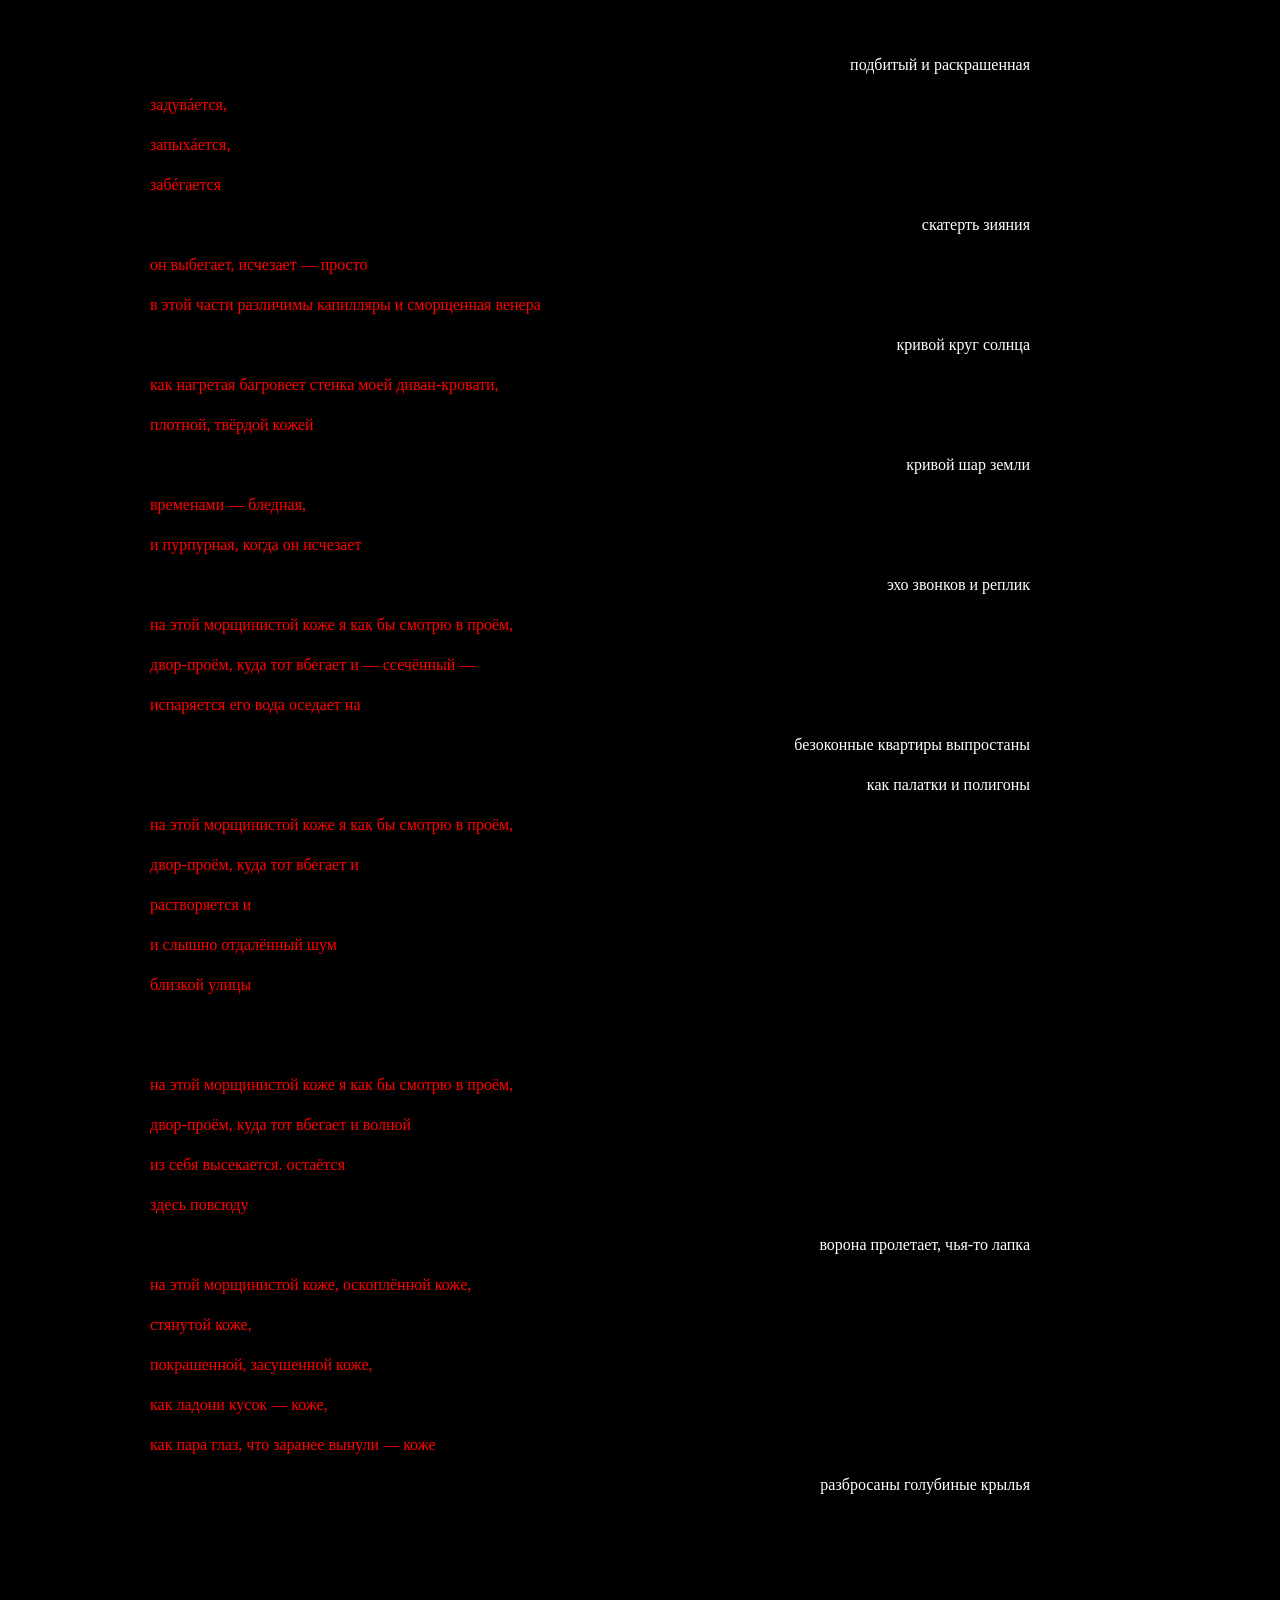
==== index1.html @ 028adfce "commit" ====
<!DOCTYPE html>
<html lang="en">
    <head>
        <meta charset="UTF-8" />
        <meta name="viewpoint" content="width=device-width, initial-scale=1.0" />
        <title>Обратка</title>
        <link rel="stylesheet" href="./styles1.css" />
    </head>
    <body>
        <p style="text-align: right;">подбитый и раскрашенная</p>
        <p></p>
        <p1>задувáется,</p1>
        <p></p>
        <p1>запыхáется,</p1>
        <p></p>
         <p1>забéгается</p1>
         <p></p>
         <p style="text-align: right;">скатерть зияния</p>
         <p></p>
         <p1>он выбегает, исчезает — просто</p1>
         <p></p>
         <p></p>
        <p1>в этой части различимы капилляры и сморщенная венера</p1>
        <p></p>
         <p style="text-align: right;">кривой круг солнца</p>
         <p></p>
         <p1>как нагретая багровеет стенка моей диван-кровати,</p1>
         <p></p>
         <p1>плотной, твёрдой кожей</p1>
         <p></p>
         <p style="text-align: right;">кривой шар земли</p>
         <p></p>
         <p1>временами — бледная,</p1>
         <p></p>
         <p1>и пурпурная, когда он исчезает</p1>
         <p></p>
         <p style="text-align: right;">эхо звонков и реплик</p>
         <p></p>
         <p1>на этой морщинистой коже я как бы смотрю в проём,</p1>
         <p></p>
         <p1>двор-проём, куда тот вбегает и — ссечённый —</p1>
         <p></p>
         <p1>испаряется  его вода оседает на </p1>
         <p></p>
         <p style="text-align: right;">безоконные квартиры выпростаны</p>
          <p></p>
          <p style="text-align: right;">как палатки и полигоны</p>
         <p></p>
         <p1>на этой морщинистой коже я как бы смотрю в проём,</p1>
         <p></p>
         <p1>двор-проём, куда тот вбегает и </p1>
         <p></p>
         <p1>растворяется и </p1>
         <p></p>
         <p1>и слышно отдалённый шум</p1>
         <p></p>
         <p1>близкой улицы</p1>
         <p style="color: black;"> _</p>
         <p style="color: black;"> _</p>
         <p2>на этой морщинистой коже я как бы смотрю в проём,</p2>
         <p></p>
         <p2>двор-проём, куда тот вбегает и волной </p2>
         <p></p>
         <p2>из себя высекается. остаётся </p2>
         <p></p>
         <p2>здесь повсюду</p2>
         <p></p>
         <p style="text-align: right;">ворона пролетает, чья-то лапка</p>
         <p></p>
         <p2>на этой морщинистой коже, оскоплённой коже,</p2>
         <p></p>
         <p2>стянутой коже, </p2>
         <p></p>
         <p2>покрашенной, засушенной коже,</p2>
         <p></p>
         <p2>как ладони кусок — коже,</p2>
         <p></p>
         <p2>как пара глаз, что заранее вынули — коже</p2>
         <p></p>
         <p style="text-align: right;">разбросаны голубиные крылья</p>
         <p></p>
    </body>
</html>
---- styles1.css ----
* {
margin-top: 30px;
margin-bottom: 10px;
margin-left: 50px;
margin-right: 30px;
}


@keyframes blur-in-out {
0%, 100% {
filter: blur(0px);
text-shadow: 0 0 10px #fff;
opacity: 1;
}
25% {
filter: blur(2,5px);
 opacity: 0.5;
}
50% {
text-shadow: 0 0 10px #fff;
filter: blur(2,5px);
 opacity: 0;
}
25% {
filter: blur(2,5px);
 opacity: 0.5;
}
100% {
    text-shadow: 0 0 10px #fff;
    opacity: 1;
}
}


@-webkit-keyframes blur {
    100%, 0% {
        filter: blur(5px);
        text-shadow: 0 0 10px #ff0000;
        opacity: 0;
    }
    25% {
        filter: blur(2.5px);
        opacity: 0.5;
    }
    50% {
        filter: blur(0px);
        text-shadow: 0 0 10px #ff0000;
        opacity: 0.9;
    }
    75% {
        filter: blur(2.5px);
        opacity: 0.5;
    }
    100% {
        filter: blur(5px);
        text-shadow: 0 0 10px #ff0000;
        opacity: 0;
    }
}

@-webkit-keyframes blur1 {
    100%, 0% {
        filter: blur(0px);
        text-shadow: 0 0 10px #fff;
        opacity: 1;
    }
    25% {
        filter: blur(2,5px);
        opacity: 0;
    }
    50% {
        filter: blur(0px);
        text-shadow: 0 0 10px #fff;
        opacity: 1;
    }
    75% {
        filter: blur(2,5px);
        opacity: 0;
    }
    100% {
        filter: blur(0px);
        text-shadow: 0 0 10px #fff;
        opacity: 1;
    }
}


p1 {
    color: rgb(255, 0, 0);
    animation: blur-in-out 20s ease-in-out infinite;
}

p {
    color: rgb(255, 255, 255);
    -webkit-animation: blur 20s ease-in-out infinite;
}

p2 {
    color: rgb(255, 0, 0);
    animation: blur1 30s ease-in-out infinite;
}

body{
    background-color: rgb(0, 0, 0);
    width: 75vw;
    height: 200vh;
    justify-content: center;
    row-gap: 5px;
    text-indent: 50px;
    font-family: verdana;
    line-height: 10px;
    font-size: medium;
}
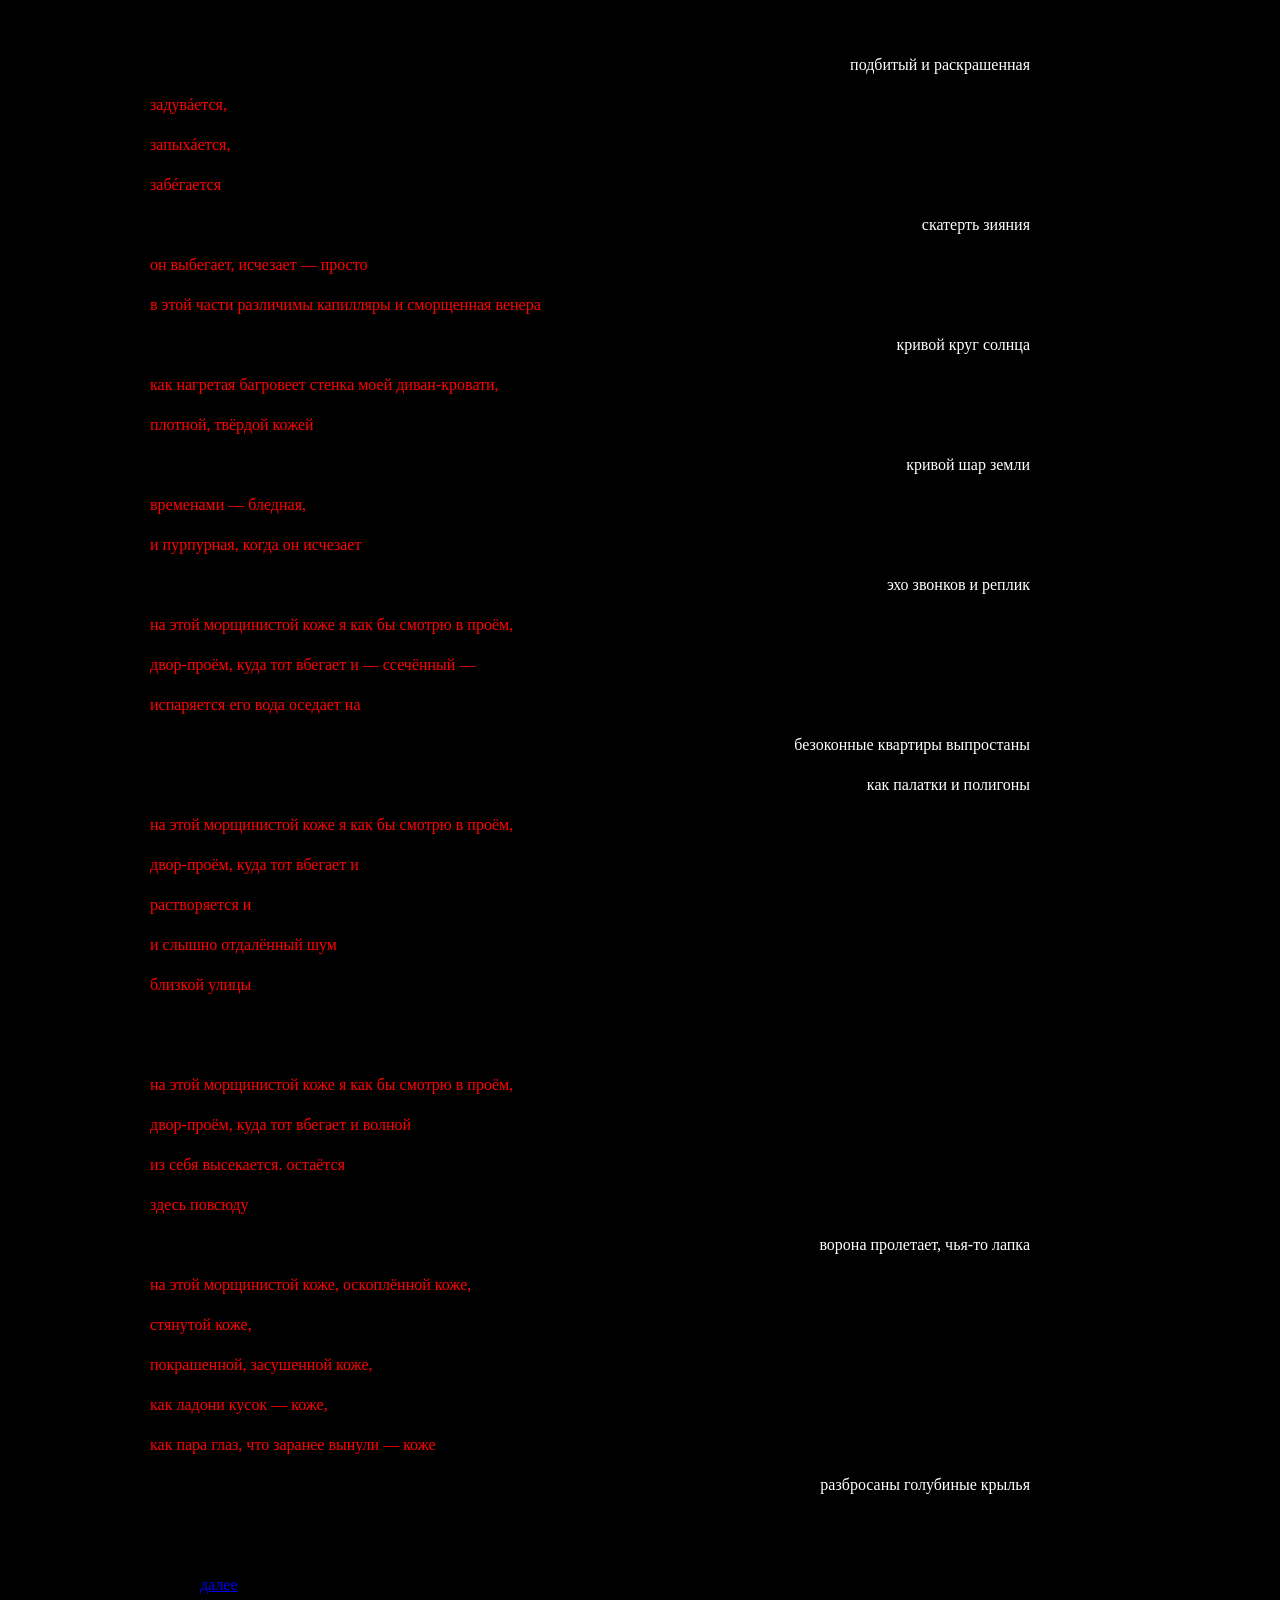
==== commit 2de196d6: "commit" ====
--- a/index1.html
+++ b/index1.html
@@ -79,5 +79,8 @@
          <p></p>
          <p style="text-align: right;">разбросаны голубиные крылья</p>
          <p></p>
+         <p style="color: black;"> _</p>
+         <p style="color: black;"> _</p>
+         <p2 style="color: azure;"><a href="index2.html">далее</a></p2>
     </body>
 </html>
--- a/styles1.css
+++ b/styles1.css
@@ -10,7 +10,7 @@
 @keyframes blur-in-out {
 0%, 100% {
 filter: blur(0px);
-text-shadow: 0 0 10px #fff;
+
 opacity: 1;
 }
 25% {
@@ -18,8 +18,8 @@
  opacity: 0.5;
 }
 50% {
-text-shadow: 0 0 10px #fff;
-filter: blur(2,5px);
+
+filter: blur(5px);
  opacity: 0;
 }
 25% {
@@ -27,7 +27,8 @@
  opacity: 0.5;
 }
 100% {
-    text-shadow: 0 0 10px #fff;
+
+    filter: blur(0px);
     opacity: 1;
 }
 }
@@ -36,7 +37,7 @@
 @-webkit-keyframes blur {
     100%, 0% {
         filter: blur(5px);
-        text-shadow: 0 0 10px #ff0000;
+
         opacity: 0;
     }
     25% {
@@ -45,7 +46,7 @@
     }
     50% {
         filter: blur(0px);
-        text-shadow: 0 0 10px #ff0000;
+
         opacity: 0.9;
     }
     75% {
@@ -54,7 +55,7 @@
     }
     100% {
         filter: blur(5px);
-        text-shadow: 0 0 10px #ff0000;
+
         opacity: 0;
     }
 }
@@ -62,7 +63,7 @@
 @-webkit-keyframes blur1 {
     100%, 0% {
         filter: blur(0px);
-        text-shadow: 0 0 10px #fff;
+
         opacity: 1;
     }
     25% {
@@ -71,7 +72,7 @@
     }
     50% {
         filter: blur(0px);
-        text-shadow: 0 0 10px #fff;
+
         opacity: 1;
     }
     75% {
@@ -80,7 +81,7 @@
     }
     100% {
         filter: blur(0px);
-        text-shadow: 0 0 10px #fff;
+
         opacity: 1;
     }
 }
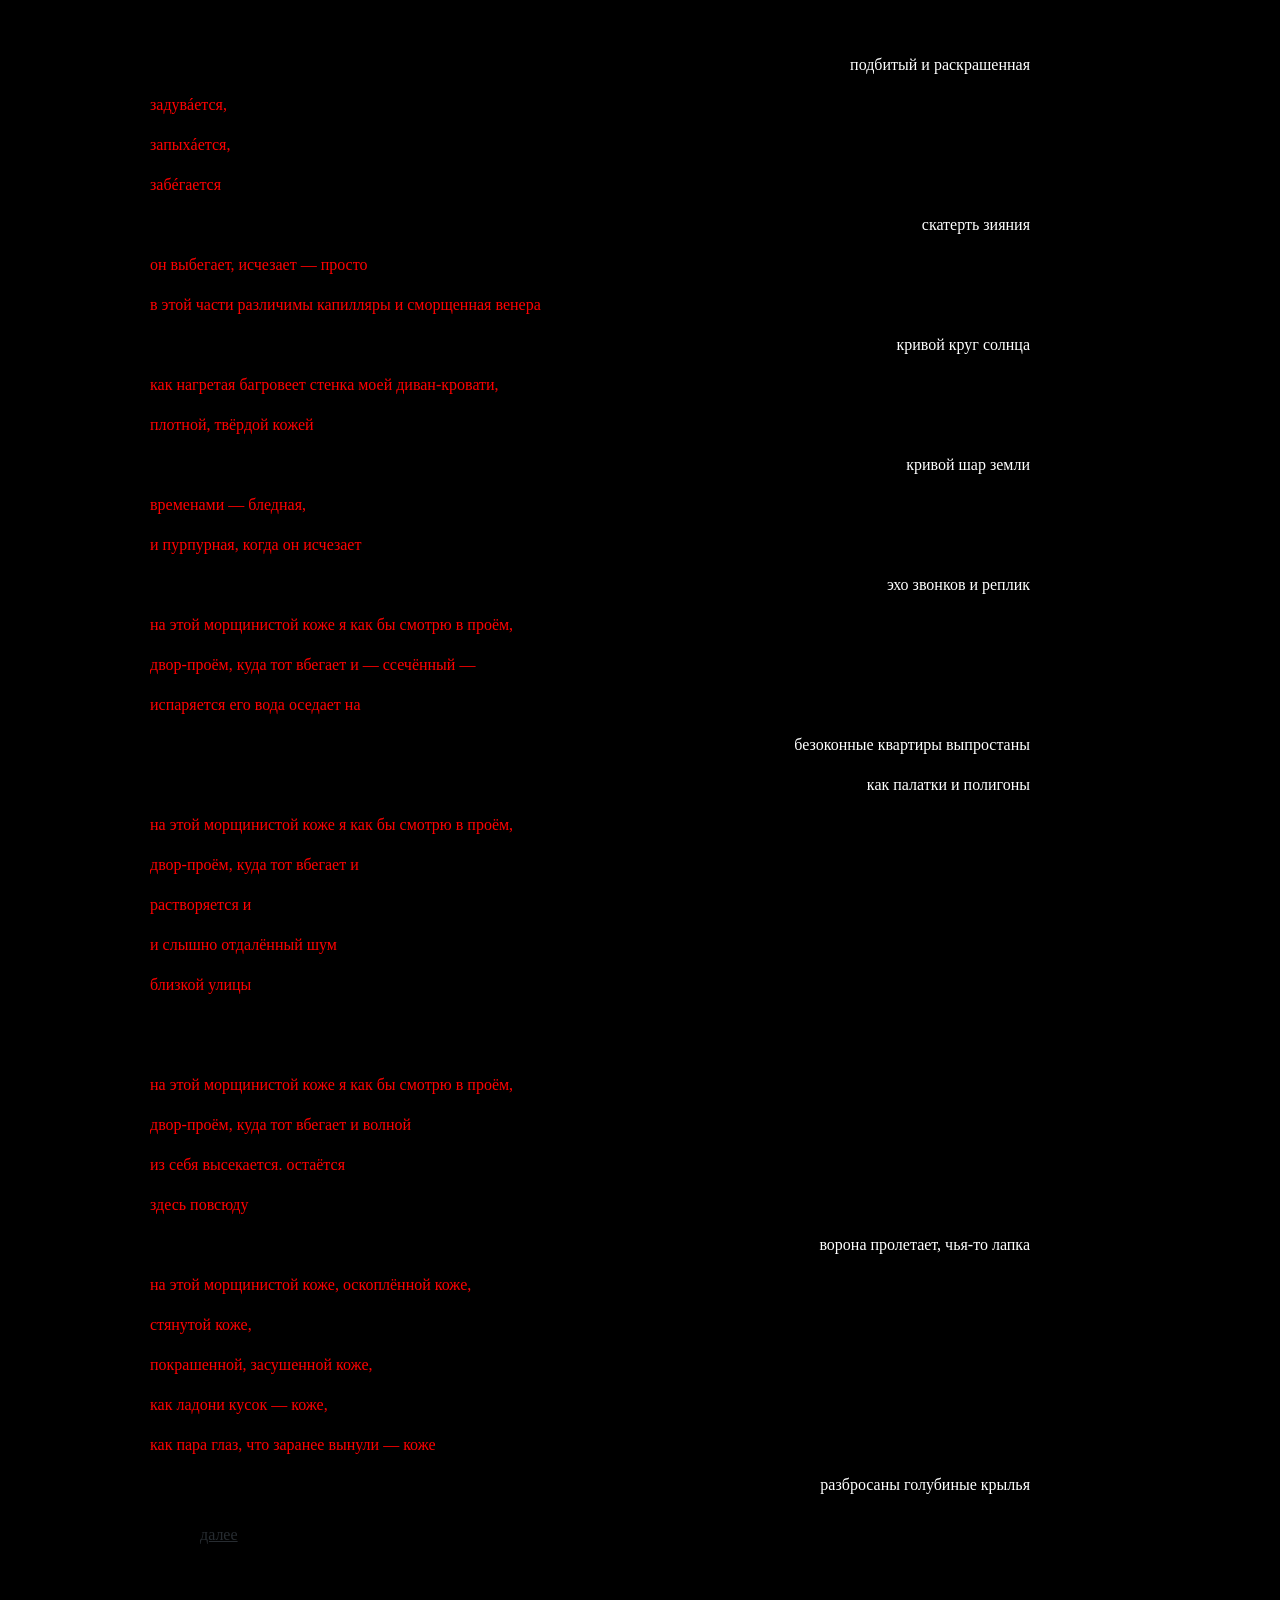
==== commit a6fbbaad: "commit" ====
--- a/index1.html
+++ b/index1.html
@@ -79,8 +79,17 @@
          <p></p>
          <p style="text-align: right;">разбросаны голубиные крылья</p>
          <p></p>
-         <p style="color: black;"> _</p>
-         <p style="color: black;"> _</p>
-         <p2 style="color: azure;"><a href="index2.html">далее</a></p2>
+         <p></p>
+         <p></p>
+        <p1 style="color: rgb(0, 0, 0);"> _ </p1>
+         <p1 style="color: rgb(0, 0, 0);"> _ </p1>
+         <p1 style="color: rgb(0, 0, 0);"> _ </p1>
+         <p1 style="color: rgb(0, 0, 0);"> _ </p1>
+         <p1 style="color: rgb(0, 0, 0);"> _ </p1>
+         <p1 style="color: rgb(0, 0, 0);"> _ </p1>
+         <p1 style="color: rgb(0, 0, 0);"> _ </p1>
+         <p1 style="color: rgb(0, 0, 0);"> _ </p1>
+         <p1 style="color: rgb(0, 0, 0);"> _ </p1>
+         <p8><a style="color: rgb(39, 44, 49);" href="index2.html">далее</a></p8>
     </body>
 </html>
--- a/styles1.css
+++ b/styles1.css
@@ -7,7 +7,7 @@
 }
 
 
-@keyframes blur-in-out {
+@keyframes blur2 {
 0%, 100% {
 filter: blur(0px);
 
@@ -89,7 +89,7 @@
 
 p1 {
     color: rgb(255, 0, 0);
-    animation: blur-in-out 20s ease-in-out infinite;
+    animation: blur2 20s ease-in-out infinite;
 }
 
 p {
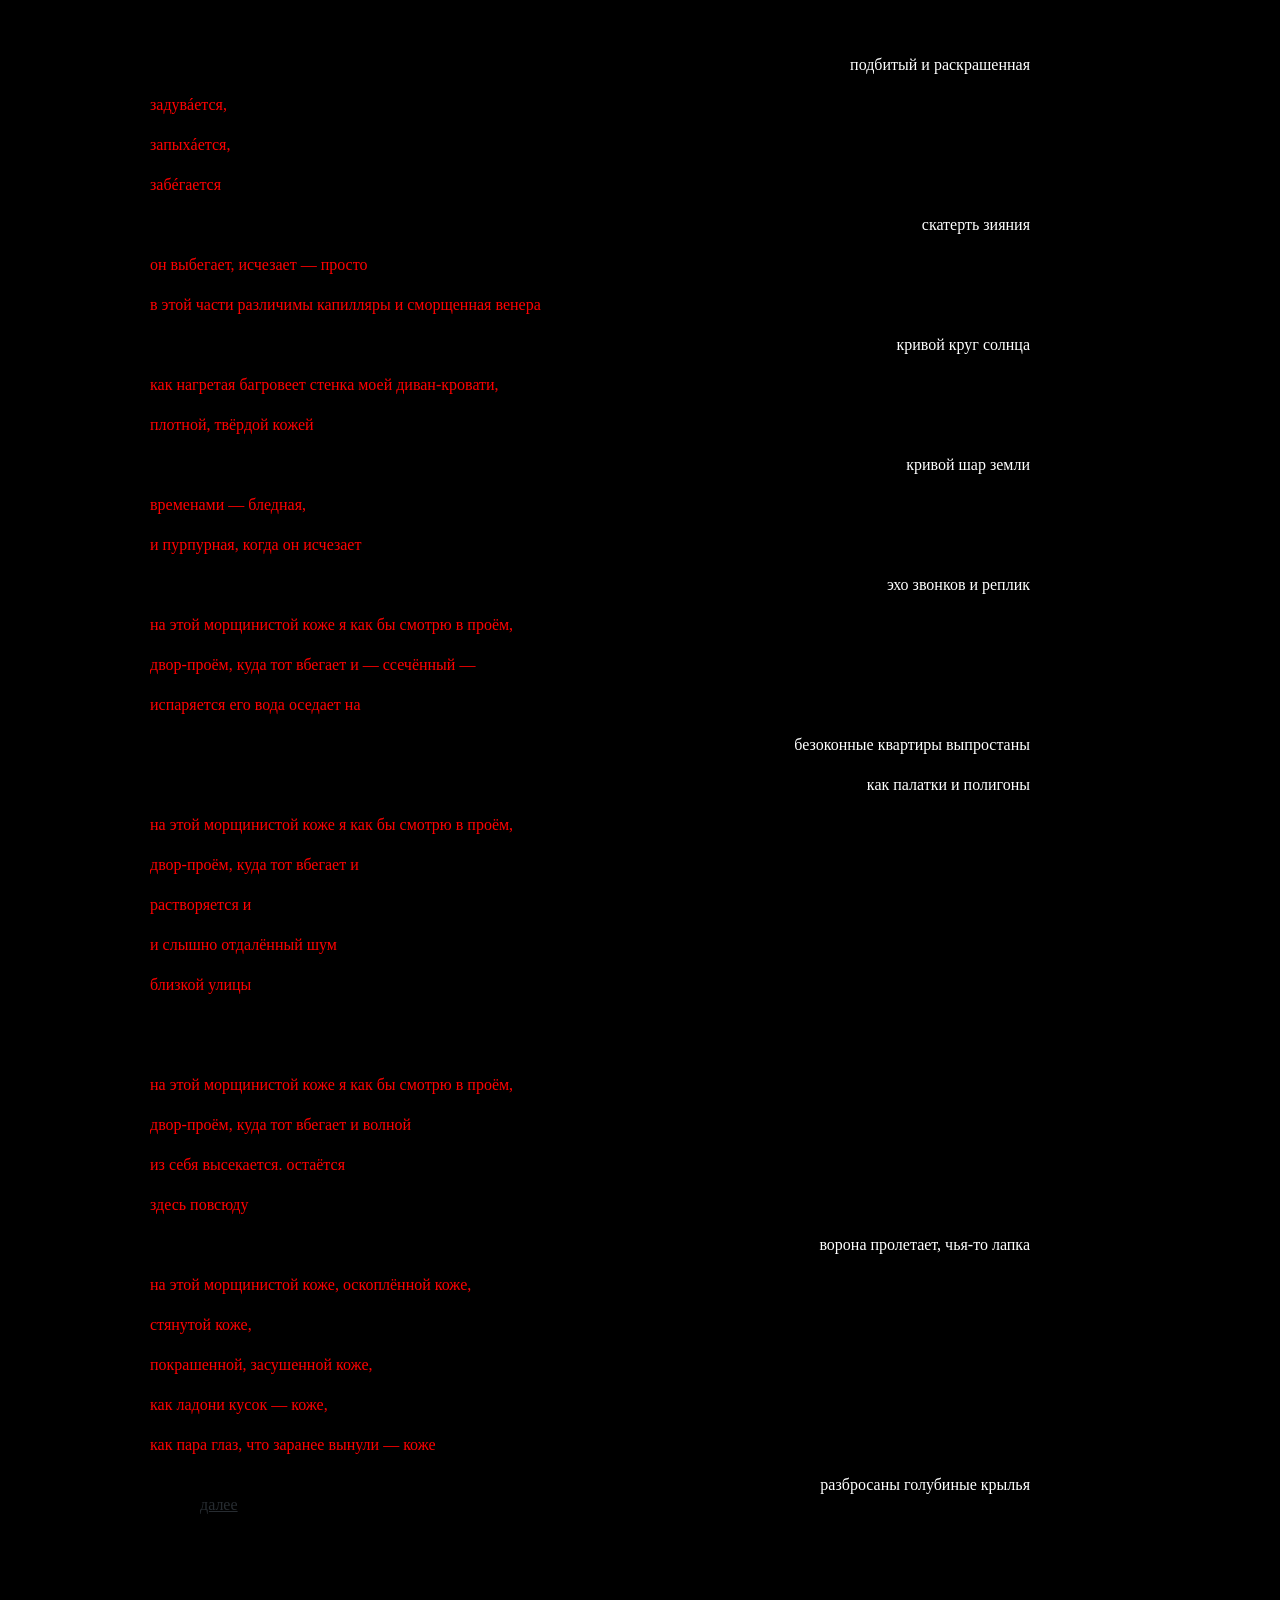
==== commit baa3ff9b: "commit" ====
--- a/index1.html
+++ b/index1.html
@@ -78,18 +78,6 @@
          <p2>как пара глаз, что заранее вынули — коже</p2>
          <p></p>
          <p style="text-align: right;">разбросаны голубиные крылья</p>
-         <p></p>
-         <p></p>
-         <p></p>
-        <p1 style="color: rgb(0, 0, 0);"> _ </p1>
-         <p1 style="color: rgb(0, 0, 0);"> _ </p1>
-         <p1 style="color: rgb(0, 0, 0);"> _ </p1>
-         <p1 style="color: rgb(0, 0, 0);"> _ </p1>
-         <p1 style="color: rgb(0, 0, 0);"> _ </p1>
-         <p1 style="color: rgb(0, 0, 0);"> _ </p1>
-         <p1 style="color: rgb(0, 0, 0);"> _ </p1>
-         <p1 style="color: rgb(0, 0, 0);"> _ </p1>
-         <p1 style="color: rgb(0, 0, 0);"> _ </p1>
          <p8><a style="color: rgb(39, 44, 49);" href="index2.html">далее</a></p8>
     </body>
 </html>
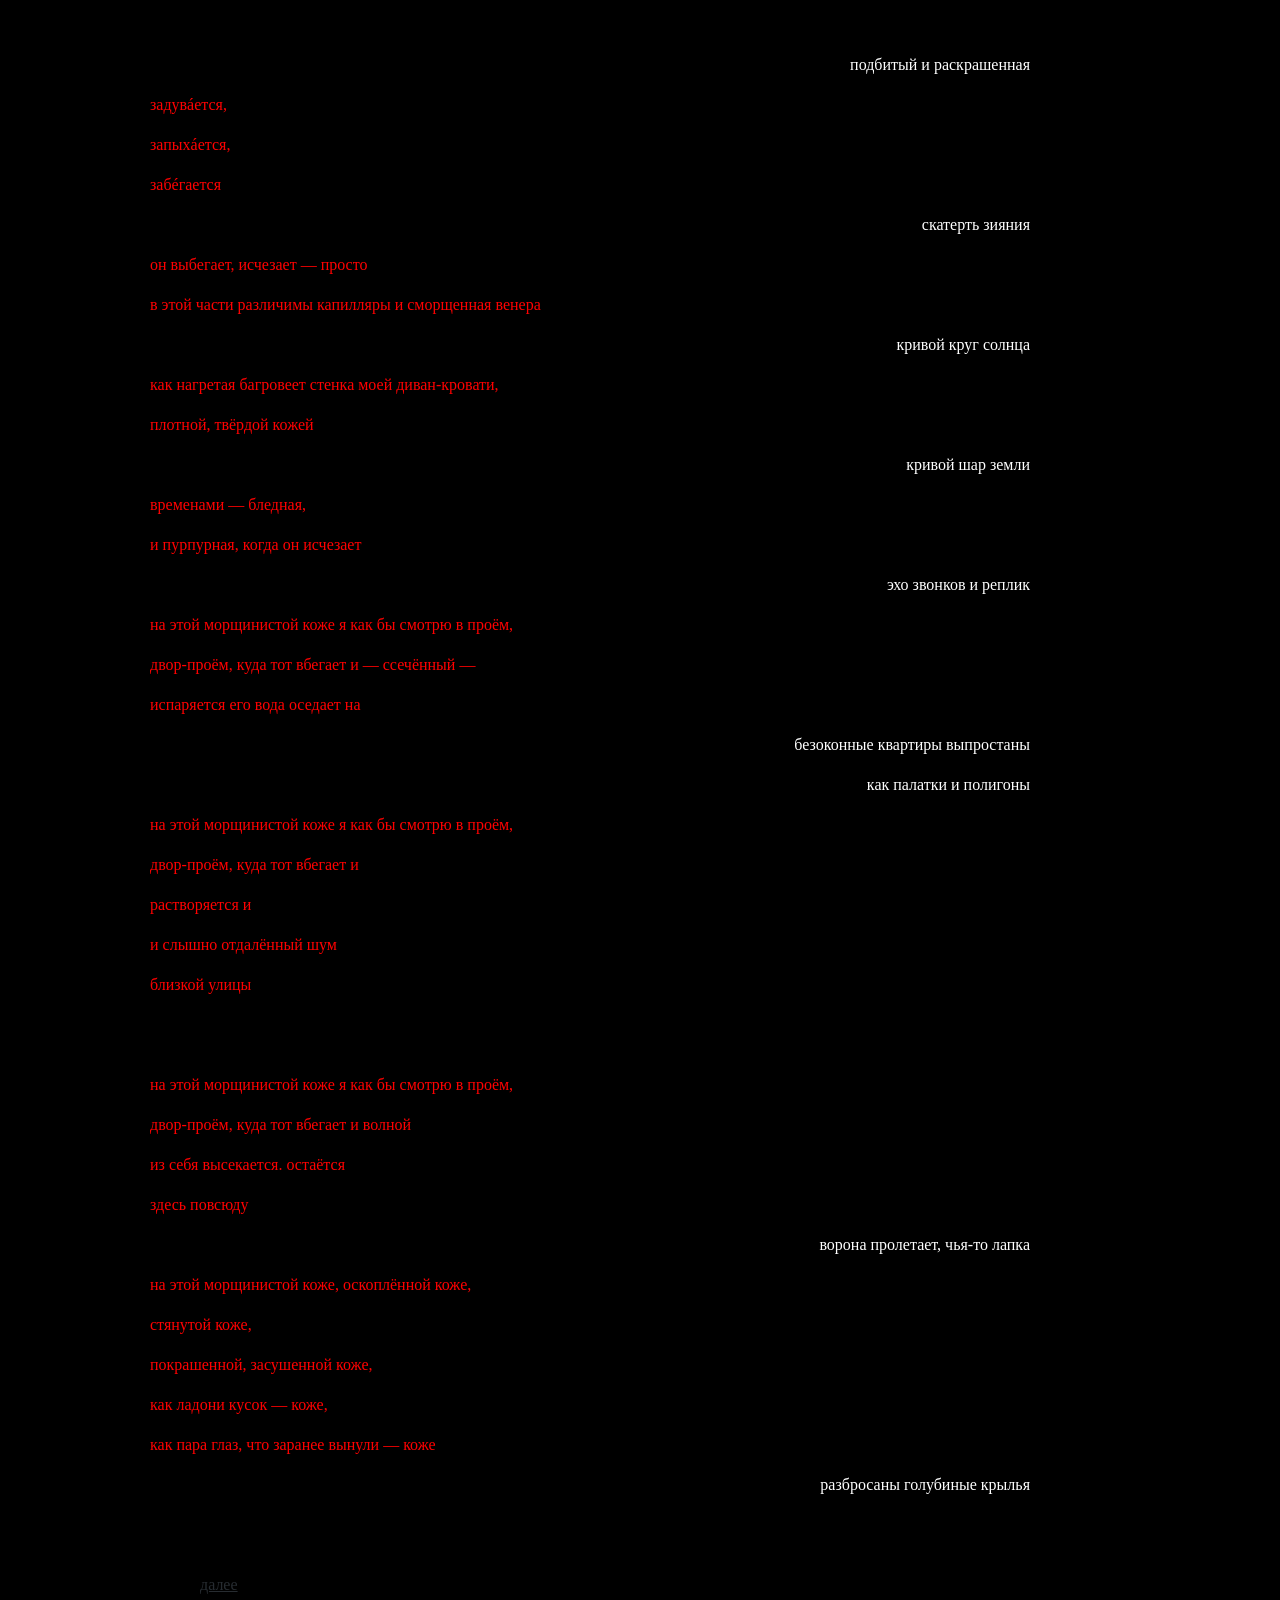
==== commit 8bfa155a: "commit" ====
--- a/index1.html
+++ b/index1.html
@@ -78,6 +78,8 @@
          <p2>как пара глаз, что заранее вынули — коже</p2>
          <p></p>
          <p style="text-align: right;">разбросаны голубиные крылья</p>
-         <p8><a style="color: rgb(39, 44, 49);" href="index2.html">далее</a></p8>
+         <p style="color: black;"> _</p>
+         <p style="color: black;"> _</p>
+         <p3><a style="color: rgb(39, 44, 49);" href="index2.html">далее</a></p3>
     </body>
 </html>
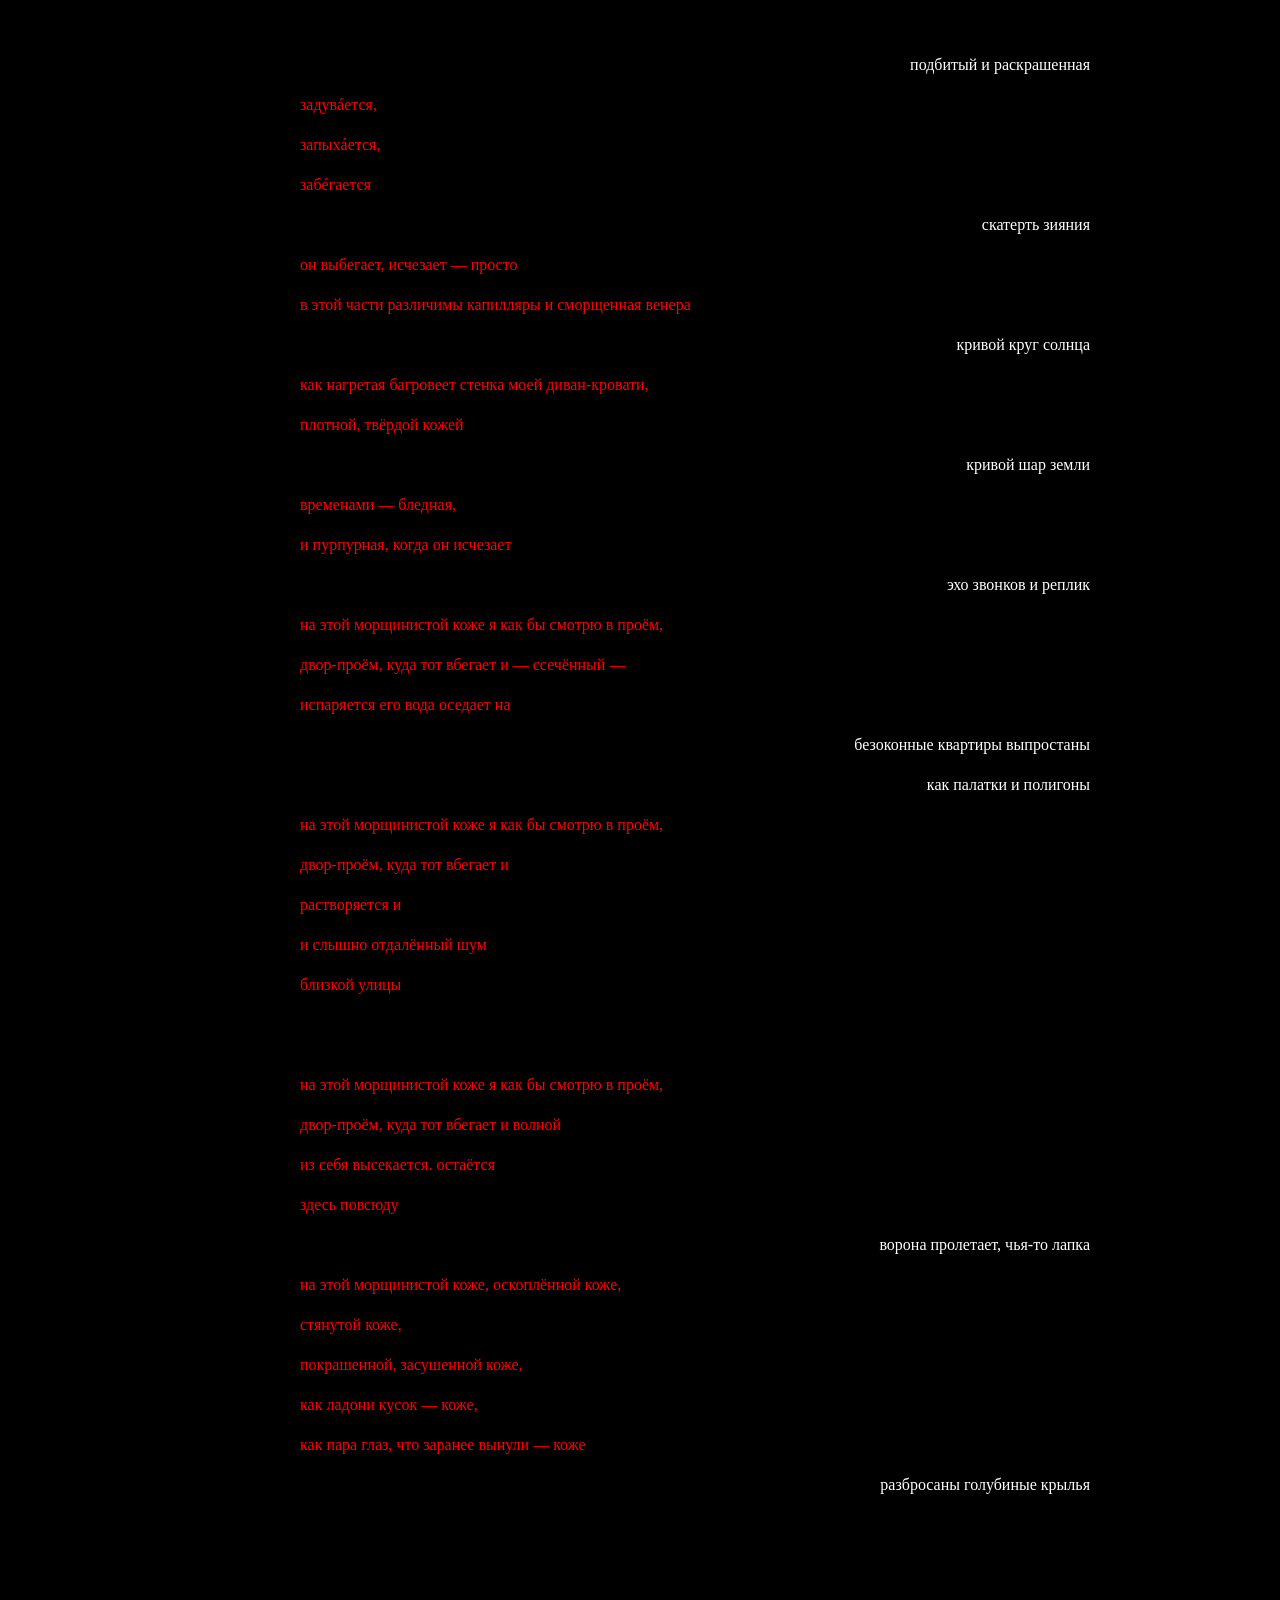
==== commit 9d14043b: "commit" ====
--- a/index1.html
+++ b/index1.html
@@ -57,29 +57,28 @@
          <p1>близкой улицы</p1>
          <p style="color: black;"> _</p>
          <p style="color: black;"> _</p>
-         <p2>на этой морщинистой коже я как бы смотрю в проём,</p2>
+         <p1>на этой морщинистой коже я как бы смотрю в проём,</p1>
          <p></p>
-         <p2>двор-проём, куда тот вбегает и волной </p2>
+         <p1>двор-проём, куда тот вбегает и волной </p1>
          <p></p>
-         <p2>из себя высекается. остаётся </p2>
+         <p1>из себя высекается. остаётся </p1>
          <p></p>
-         <p2>здесь повсюду</p2>
+         <p1>здесь повсюду</p1>
          <p></p>
          <p style="text-align: right;">ворона пролетает, чья-то лапка</p>
          <p></p>
-         <p2>на этой морщинистой коже, оскоплённой коже,</p2>
+         <p1>на этой морщинистой коже, оскоплённой коже,</p1>
          <p></p>
-         <p2>стянутой коже, </p2>
+         <p1>стянутой коже, </p1>
          <p></p>
-         <p2>покрашенной, засушенной коже,</p2>
+         <p1>покрашенной, засушенной коже,</p1>
          <p></p>
-         <p2>как ладони кусок — коже,</p2>
+         <p1>как ладони кусок — коже,</p1>
          <p></p>
-         <p2>как пара глаз, что заранее вынули — коже</p2>
+         <p1>как пара глаз, что заранее вынули — коже</p1>
          <p></p>
          <p style="text-align: right;">разбросаны голубиные крылья</p>
          <p style="color: black;"> _</p>
          <p style="color: black;"> _</p>
-         <p3><a style="color: rgb(39, 44, 49);" href="index2.html">далее</a></p3>
     </body>
 </html>
--- a/styles1.css
+++ b/styles1.css
@@ -2,8 +2,8 @@
 * {
 margin-top: 30px;
 margin-bottom: 10px;
-margin-left: 50px;
-margin-right: 30px;
+margin-left: 100px;
+margin-right: 70px;
 }
 
 
